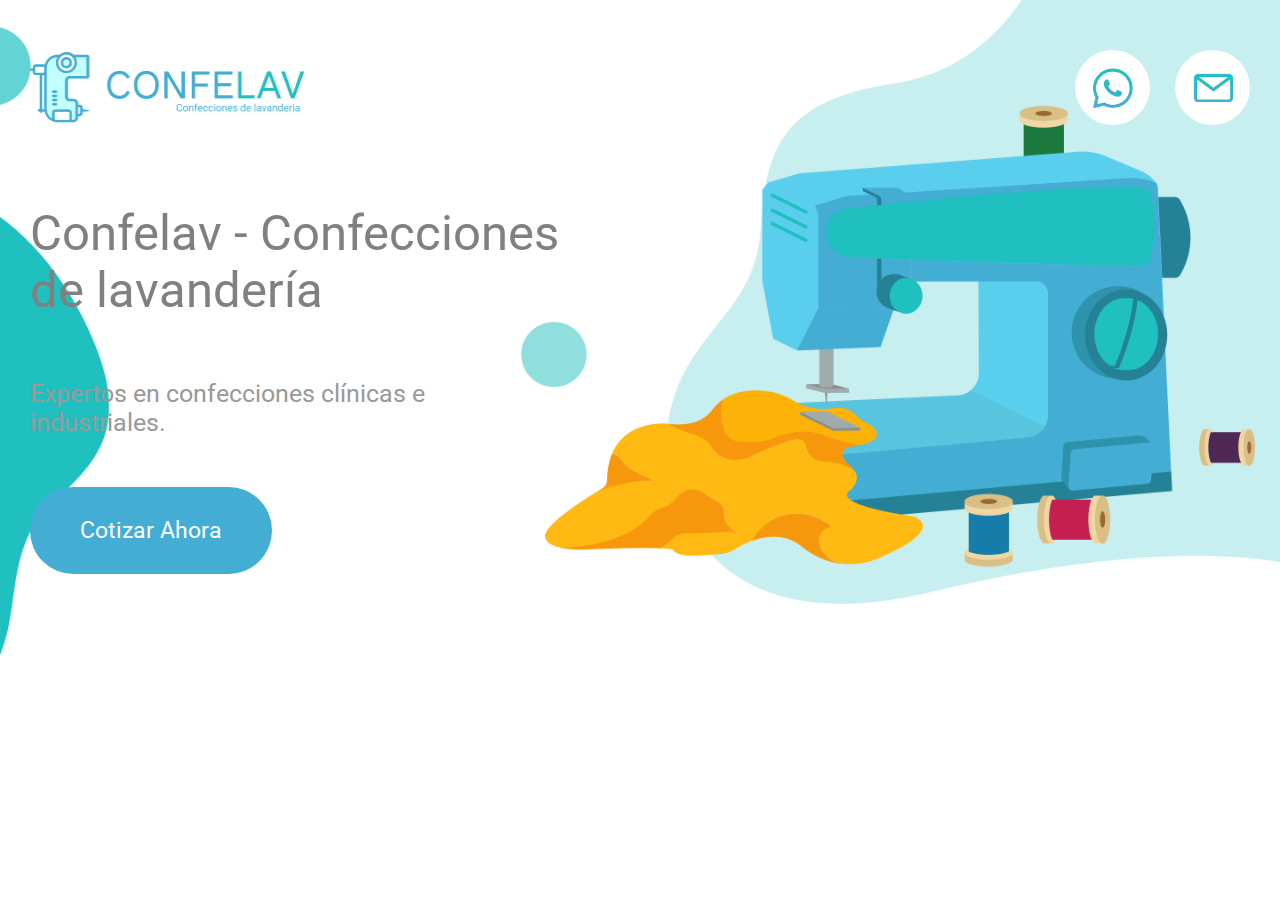
==== confelav/index.html @ acfc59ff "añadiendo landing Cofelav" ====
<!DOCTYPE html>
<html lang="es">

  <head>
    <meta charset="UTF-8" />
    <meta name="organization" content="" />
    <meta name="author" content="" />
    <meta name="description" content="" />
    <link rel="icon" type="image/png" href="img/favicon.png" sizes="16x16">
    <link rel="stylesheet" href="./css/design-tokens.css" />
    <link rel="stylesheet" href="./css/app.css" />
    <link href="https://fonts.googleapis.com/css?family=Roboto" rel="stylesheet" />
    <meta name="viewport" content="width=device-width, initial-scale=1, maximum-scale=1" />
    <title>Confelav</title>
  </head>

  <body>
    <header>
      <div class="container">
        <img src="img/logo.png" alt="Confelav">
        <ul>
          <li>
            <a href="#">
              <img src="img/whatsapp.png" alt="WhatsApp">
            </a>
          </li>
          <li>
            <a href="mailto:contacto@confelav.com">
              <img src="img/correo.png" alt="Correo">
            </a>
          </li>
        </ul>
      </div>
    </header>

    <aside>
      <div class="container">
        <h1>Confelav - Confecciones de lavandería</h1>
        <h2>Expertos en confecciones clínicas e industriales.</h2>
        <button>
          <a href="#">
            Cotizar Ahora
          </a>
        </button>
      </div>
    </aside>
  </body>

</html>
---- confelav/css/design-tokens.css ----
:root {
  /* colores */
  --color-primary: #808080;
  --color-primary-light: #999999;
  --color-secondary: #43add4;
  --color-white: #ffffff;
  --color-green: #1fc0bf;

  /* fuentes */
  --font-primary: Roboto;
}
---- confelav/css/app.css ----
/* generales */
* {
  margin: 0;
  padding: 0;
  font-family: var(--font-primary);
  box-sizing: border-box;
  outline: 0;
  list-style: none;
}
a,
a:hover,
a:visited {
  text-decoration: none;
  color: inherit;
}
.container {
  max-width: 1220px;
  margin: 0 auto;
}
img {
  vertical-align: bottom;
}

/* encabezado */
body {
  background-image: url(../img/background.png);
  background-repeat: no-repeat;
  background-position-y: -30px;
  background-size: 100%;
  width: 100vw;
  height: 100vh;
  overflow: hidden;
}
header {
  padding: 50px 0;
}
header .container {
  display: flex;
  justify-content: space-between;
  align-items: center;
}
header .container > img {
  max-width: 275px;
}
header ul {
  display: flex;
  justify-content: center;
  align-items: center;
}
header ul li {
  display: flex;
  justify-content: center;
  align-items: center;
  width: 75px;
  height: 75px;
  padding: 15px;
  background-color: var(--color-white);
  border-radius: 50%;
}
header ul li a {
  display: flex;
  justify-content: center;
  align-items: center;
  width: 100%;
  height: 100%;
}
header ul li:first-child {
  margin-right: 25px;
}
header ul li img {
  max-width: 40px;
}

/* contenido */
h1 {
  font-size: 49px;
  line-height: 57px;
  font-weight: normal;
  color: var(--color-primary);
  margin-top: 30px;
  margin-bottom: 60px;
  max-width: 535px;
}
h2 {
  font-weight: normal;
  font-size: 25px;
  line-height: 29px;
  color: var(--color-primary-light);
  margin-bottom: 50px;
  max-width: 400px;
}
button {
  font-size: 23px;
  line-height: 27px;
  color: var(--color-white);
  background-color: var(--color-secondary);
  padding: 30px 50px;
  border: 0;
  border-radius: 50px;
}

/* responsive */
@media (max-width: 1220px) {
  .container {
    max-width: calc(100% - 40px);
  }
}
@media (max-width: 768px) {
  body {
    background-size: 150%;
    overflow: auto;
    background-position-y: 110%;
    background-position-x: 40%;
  }
  header {
    padding: 30px 0;
  }
  header .container > img {
    width: 50%;
  }
  header ul li {
    width: 35px;
    height: 35px;
    padding: 5px;
    border: 1px solid var(--color-green);
  }
  header ul li:first-child {
    margin-right: 15px;
  }
  header ul li img {
    max-width: 20px;
  }
  aside {
    width: 100%;
  }
  h1,
  h2 {
    max-width: 100%;
    text-align: center;
  }
  h1 {
    font-size: 35px;
    line-height: 47px;
    margin-top: 20px;
    margin-bottom: 35px;
  }
  h2 {
    font-size: 20px;
    line-height: 24px;
    margin-bottom: 30px;
  }
  button {
    display: block;
    margin: auto;
    padding: 20px 30px;
    font-size: 18px;
    line-height: 22px;
    margin-bottom: 50px;
  }
}
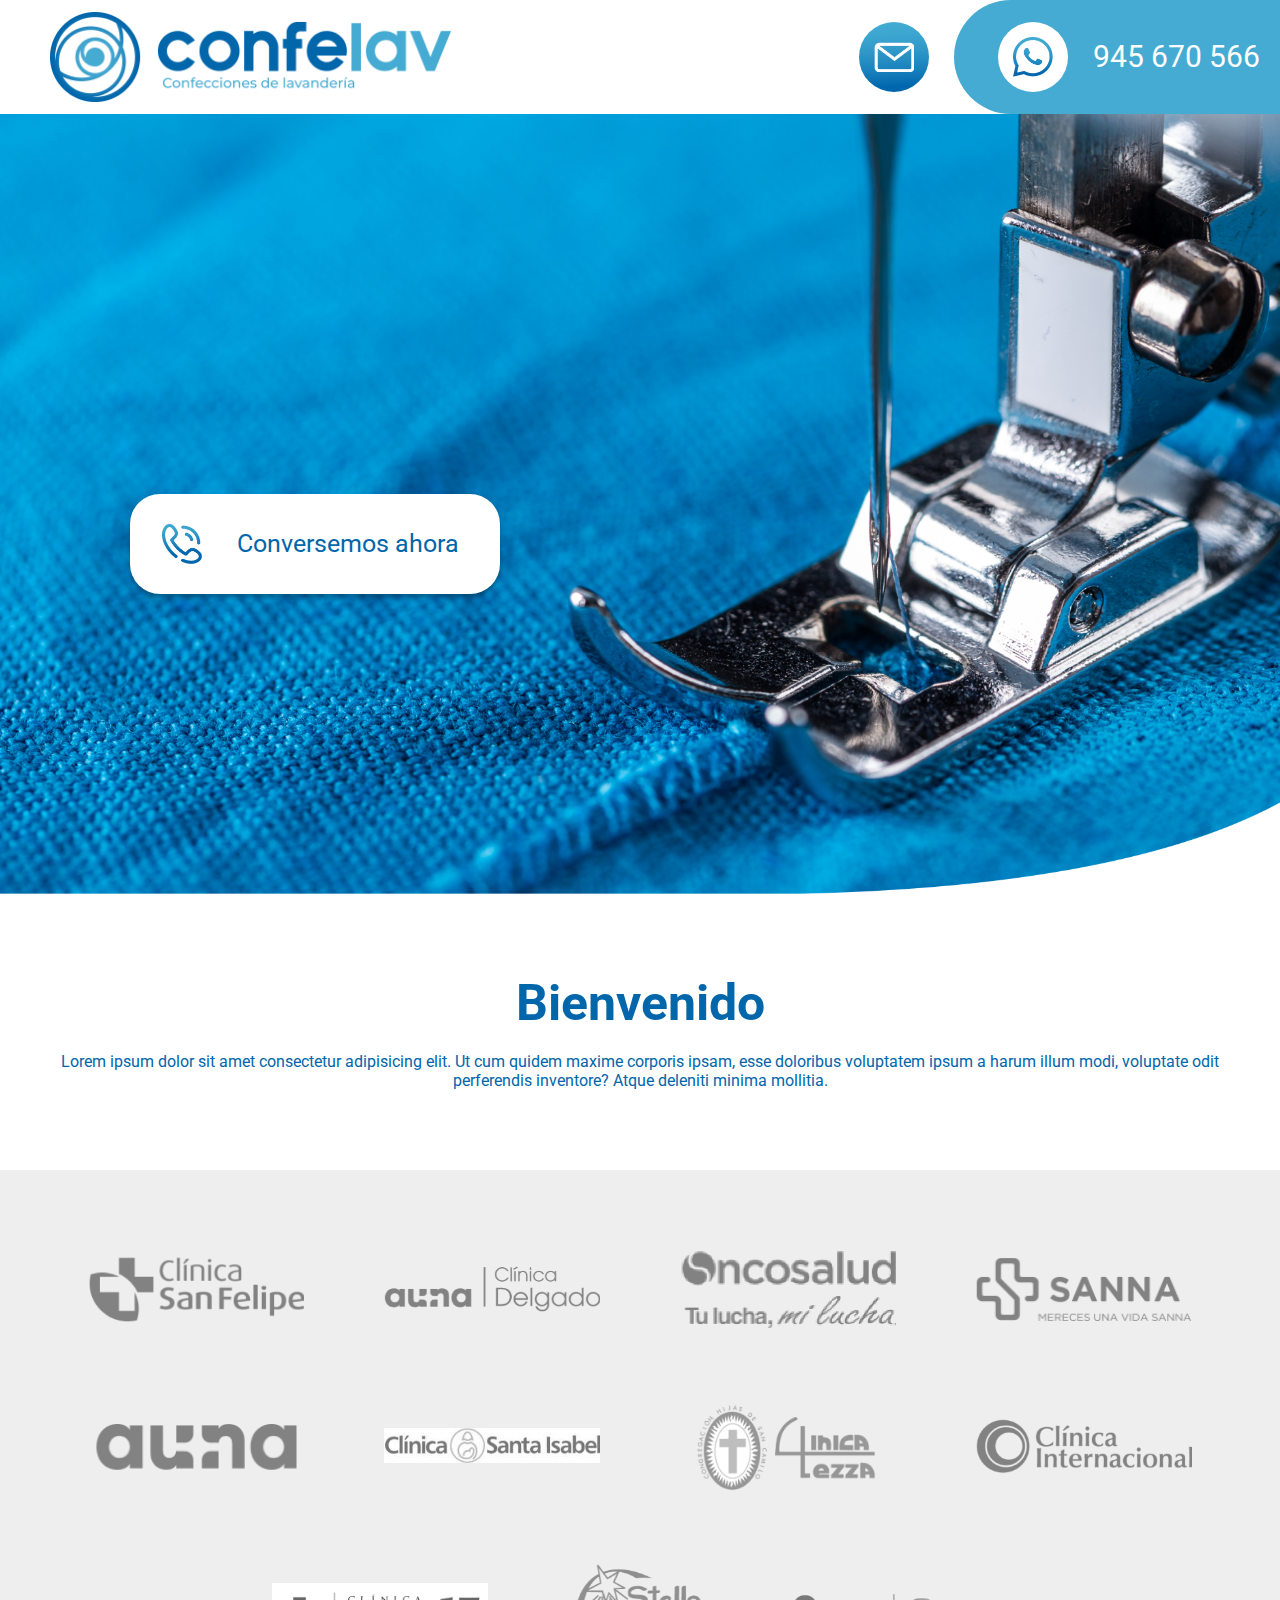
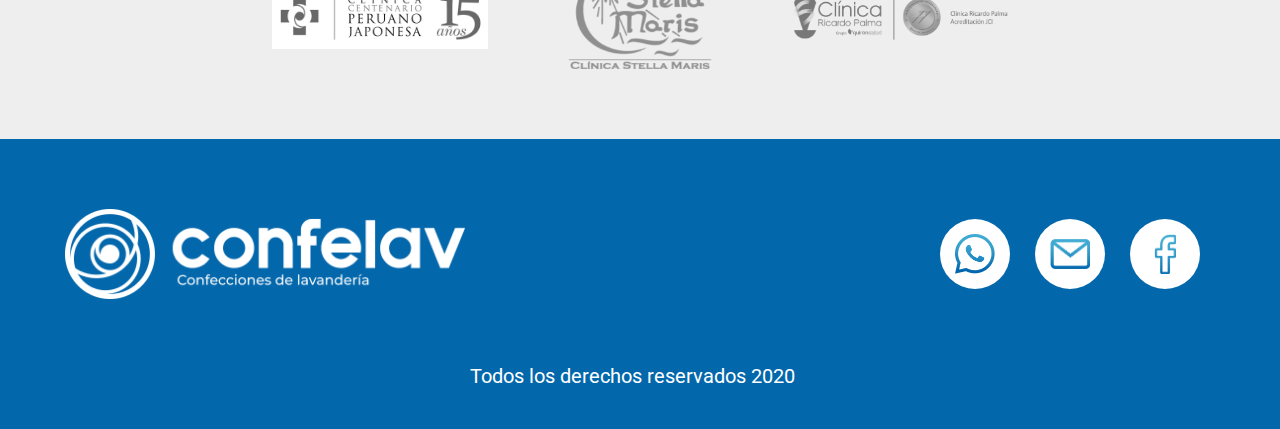
==== commit 3feda6f8: "añadiendo v2 Confelav" ====
--- a/confelav/index.html
+++ b/confelav/index.html
@@ -16,34 +16,94 @@
 
   <body>
     <header>
-      <div class="container">
-        <img src="img/logo.png" alt="Confelav">
+      <img src="img/logo.png" alt="Confelav">
+      <div class="left">
         <ul>
-          <li>
-            <a href="#">
-              <img src="img/whatsapp.png" alt="WhatsApp">
-            </a>
-          </li>
-          <li>
-            <a href="mailto:contacto@confelav.com">
+          <li class="email">
+            <a href="mailto:gabitopaolo@gmail.com">
               <img src="img/correo.png" alt="Correo">
             </a>
           </li>
+          <!-- <li>
+              <a href="#">
+                <img src="img/whatsapp.png" alt="WhatsApp">
+              </a>
+            </li> -->
         </ul>
+        <a target="_blank"
+          href="https://api.whatsapp.com/send?phone=51945670566 &amp;text=Hola,%20Quisiera%20contratar%20sus%20servicios"
+          class="wsp">
+          <ul>
+            <li>
+              <img src="img/whatsapp.png" alt="WhatsApp">
+            </li>
+          </ul>
+          <span>945 670 566</span>
+        </a>
       </div>
     </header>
 
     <aside>
       <div class="container">
-        <h1>Confelav - Confecciones de lavandería</h1>
-        <h2>Expertos en confecciones clínicas e industriales.</h2>
         <button>
-          <a href="#">
-            Cotizar Ahora
+          <a target="_blank"
+            href="https://api.whatsapp.com/send?phone=51945670566 &amp;text=Hola,%20Quisiera%20contratar%20sus%20servicios">
+            <img src="img/llamar.png" alt="llamar">
+            Conversemos ahora
           </a>
         </button>
       </div>
     </aside>
+    <section style="text-align: center; padding: 80px 30px; color: #0266AB;">
+      <h1 style="margin-bottom: 20px; font-size: 50px;">Bienvenido</h1>
+      <p>Lorem ipsum dolor sit amet consectetur adipisicing elit. Ut cum quidem maxime corporis ipsam, esse doloribus
+        voluptatem ipsum a harum illum modi, voluptate odit perferendis inventore? Atque deleniti minima mollitia.</p>
+    </section>
+    <section class="marcas">
+      <div class="col-marca">
+        <img src="img/csf.png" alt="">
+        <img src="img/auna-cd.png" alt="">
+        <img src="img/oncosalud.png" alt="">
+        <img src="img/sanna.png" alt="">
+      </div>
+      <div class="col-marca">
+        <img src="img/auna.png" alt="">
+        <img src="img/csi.png" alt="">
+        <img src="img/cl.png" alt="">
+        <img src="img/ci.png" alt="">
+      </div>
+      <div class="col-marca">
+        <img src="img/cpj.png" alt="">
+        <img style="width: 12%" src="img/csm.png" alt="">
+        <img src="img/crp.png" alt="">
+      </div>
+    </section>
+    <footer>
+      <div>
+        <img src="img/logo-white.png" alt="">
+        <ul>
+          <li>
+            <a target="_blank"
+              href="https://api.whatsapp.com/send?phone=51945670566 &amp;text=Hola,%20Quisiera%20contratar%20sus%20servicios">
+              <img src="img/whatsapp.png" alt="">
+            </a>
+          </li>
+          <li>
+            <a href="mailto:gabitopaolo@gmail.com">
+              <img style="max-width: 40px;" src="img/correo-blue.png" alt="">
+            </a>
+          </li>
+          <li>
+            <a target="_blank" href="https://www.facebook.com/Milcosasonline">
+              <img src="img/facebook-blue.png" alt="">
+            </a>
+          </li>
+        </ul>
+      </div>
+      <p>
+        Todos los derechos reservados 2020
+      </p>
+    </footer>
   </body>
 
 </html>--- a/confelav/css/app.css
+++ b/confelav/css/app.css
@@ -22,7 +22,7 @@
 }
 
 /* encabezado */
-body {
+/* body {
   background-image: url(../img/background.png);
   background-repeat: no-repeat;
   background-position-y: -30px;
@@ -30,17 +30,22 @@
   width: 100vw;
   height: 100vh;
   overflow: hidden;
-}
+} */
 header {
-  padding: 50px 0;
-}
-header .container {
-  display: flex;
-  justify-content: space-between;
-  align-items: center;
-}
-header .container > img {
-  max-width: 275px;
+  padding: 12px 0;
+  /* position: relative; */
+  display: flex;
+  justify-content: space-between;
+  align-items: center;
+}
+/* header .container {
+  display: flex;
+  justify-content: space-between;
+  align-items: center;
+} */
+header > img {
+  max-height: 90px;
+  margin-left: 50px;
 }
 header ul {
   display: flex;
@@ -51,12 +56,15 @@
   display: flex;
   justify-content: center;
   align-items: center;
-  width: 75px;
-  height: 75px;
+  width: 70px;
+  height: 70px;
   padding: 15px;
   background-color: var(--color-white);
   border-radius: 50%;
 }
+header ul li.email {
+  background: linear-gradient(177.31deg, #43add4 -3.21%, #3ea7d1 16.75%, #2f98c8 42.2%, #167eba 70.51%, #0066ad 91.15%);
+}
 header ul li a {
   display: flex;
   justify-content: center;
@@ -72,7 +80,7 @@
 }
 
 /* contenido */
-h1 {
+/* h1 {
   font-size: 49px;
   line-height: 57px;
   font-weight: normal;
@@ -88,17 +96,134 @@
   color: var(--color-primary-light);
   margin-bottom: 50px;
   max-width: 400px;
-}
+} */
 button {
-  font-size: 23px;
-  line-height: 27px;
-  color: var(--color-white);
-  background-color: var(--color-secondary);
-  padding: 30px 50px;
+  /* font-size: 23px;
+  line-height: 27px; */
+  /* color: var(--color-white);
+  background-color: var(--color-secondary); */
+  padding: 30px 40px 30px 30px;
+  font-size: 25px;
+  line-height: 29px;
   border: 0;
   border-radius: 50px;
+  background: #ffffff;
+  color: #0266ab;
+  box-shadow: 0px 4px 4px rgba(0, 0, 0, 0.25);
+  border-radius: 30px;
+  min-width: 370px;
+  position: absolute;
+  left: 130px;
+  bottom: 300px;
+}
+button img {
+  max-width: 40px;
+  margin-right: 35px;
+}
+button a {
+  display: flex;
+  justify-content: center;
+  align-items: center;
+}
+/* aside */
+aside {
+  background-image: url(../img/background.png);
+  min-height: 780px;
+  background-size: cover;
+  position: relative;
 }
 
+/* otros */
+.left {
+  display: flex;
+  justify-content: center;
+  align-items: center;
+  position: absolute;
+  right: 0;
+}
+.wsp {
+  background-color: #46abd2;
+  padding: 22px 0;
+  padding-left: 44px;
+  padding-left: 44px;
+  padding-right: 20px;
+  margin-top: -12px;
+  margin-bottom: -12px;
+  min-width: 320px;
+  border-top-left-radius: 300px;
+  border-bottom-left-radius: 300px;
+  display: flex;
+  justify-content: space-between;
+  align-items: center;
+}
+.wsp span {
+  font-size: 30px;
+  line-height: 35px;
+  color: #ffffff;
+}
+.marcas {
+  background-color: #eeeeee;
+  max-width: 100%;
+  padding: 80px 40px 70px;
+}
+.col-marca {
+  display: flex;
+  justify-content: center;
+  align-items: center;
+  width: 100%;
+  max-width: 100%;
+  margin-bottom: 70px;
+}
+.col-marca:last-child {
+  margin-bottom: 0;
+}
+.col-marca img {
+  /* transform: scale(0.5); */
+  width: 18%;
+  margin-right: 80px;
+}
+.col-marca img:last-child {
+  margin-right: 0;
+}
+footer {
+  background-color: #0367ac;
+  padding: 70px 80px 40px 65px;
+}
+footer > div {
+  display: flex;
+  justify-content: space-between;
+  align-items: center;
+  margin-bottom: 65px;
+}
+footer > div > img {
+  max-width: 400px;
+}
+footer > div > ul {
+  display: flex;
+}
+footer > div > ul li {
+  display: flex;
+  justify-content: center;
+  align-items: center;
+  width: 70px;
+  height: 70px;
+  padding: 15px;
+  background-color: var(--color-white);
+  border-radius: 50%;
+  margin-right: 25px;
+}
+footer > div > ul li:last-child {
+  margin-right: 0;
+}
+footer > div > ul li img {
+  max-height: 40px;
+}
+footer > p {
+  font-size: 20px;
+  line-height: 25px;
+  color: #ffffff;
+  text-align: center;
+}
 /* responsive */
 @media (max-width: 1220px) {
   .container {
@@ -109,8 +234,8 @@
   body {
     background-size: 150%;
     overflow: auto;
-    background-position-y: 110%;
-    background-position-x: 40%;
+    background-position-y: 100%;
+    background-position-x: 42.5%;
   }
   header {
     padding: 30px 0;
@@ -119,16 +244,16 @@
     width: 50%;
   }
   header ul li {
-    width: 35px;
-    height: 35px;
-    padding: 5px;
+    width: 45px;
+    height: 45px;
+    padding: 8px;
     border: 1px solid var(--color-green);
   }
   header ul li:first-child {
     margin-right: 15px;
   }
   header ul li img {
-    max-width: 20px;
+    max-width: 25px;
   }
   aside {
     width: 100%;
